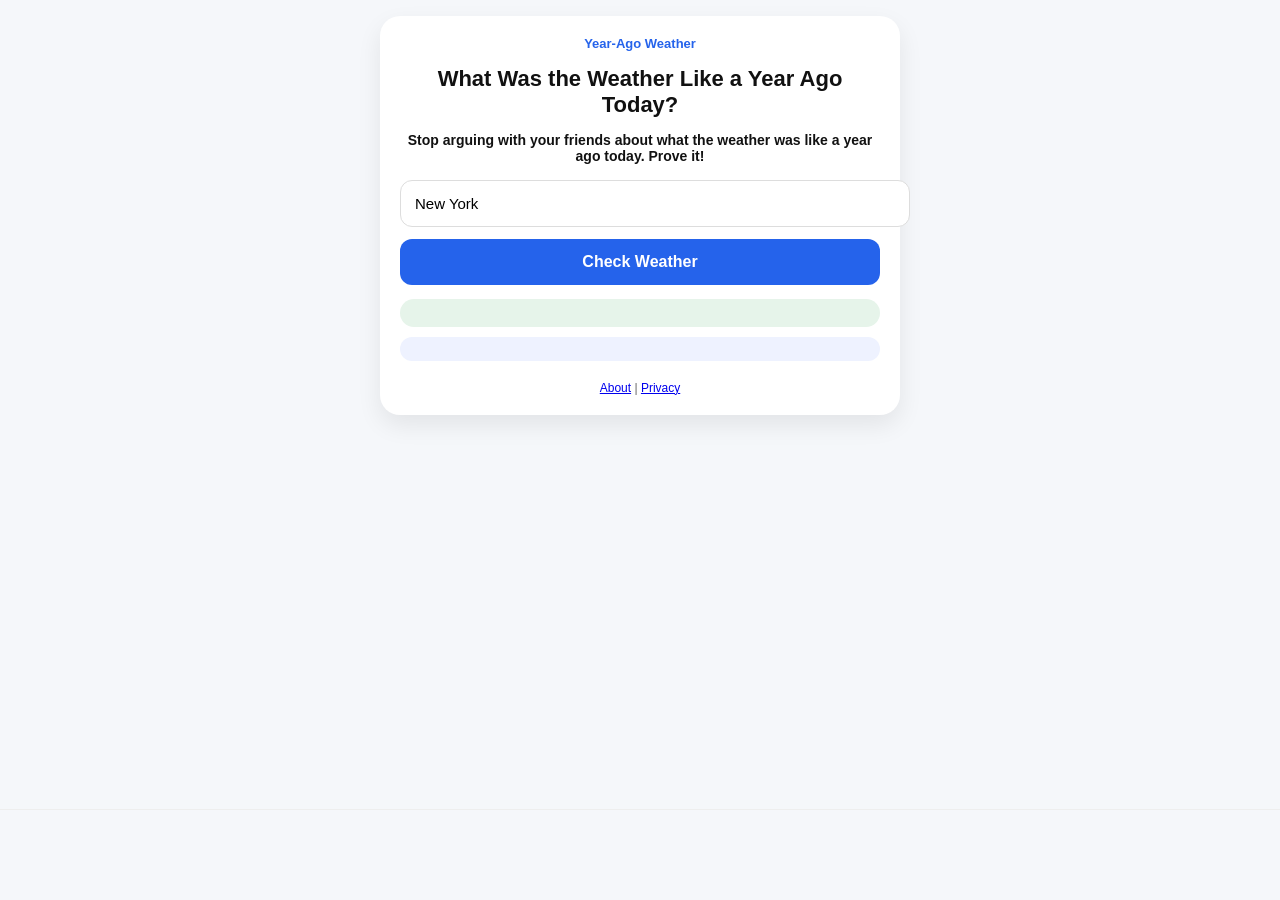
==== index.html @ 6bcfa390 "Add files via upload updated styling, added weather conditions, resolved for cities with same name" ====
<!DOCTYPE html>
<html lang="en">
<head>
  <meta charset="UTF-8" />
  <meta name="viewport" content="width=device-width, initial-scale=1.0"/>

  <title>Weather a Year Ago Today | Year-Ago Weather</title>
  <meta name="description" content="Check what the weather was like exactly one year ago today for any city. Compare today's weather vs last year instantly.">

  <!-- AdSense -->
  <script async src="https://pagead2.googlesyndication.com/pagead/js/adsbygoogle.js?client=ca-pub-XXXXXXXXXXXX"
       crossorigin="anonymous"></script>

  <style>
    body {
      font-family: -apple-system, BlinkMacSystemFont, "Segoe UI", Roboto, sans-serif;
      background: #f5f7fa;
      margin: 0;
      padding: 16px;
      padding-bottom: 110px;
      color: #111;
    }

    .container {
      max-width: 520px;
      margin: auto;
    }

    .card-ui {
      background: white;
      padding: 20px;
      border-radius: 20px;
      box-shadow: 0 10px 25px rgba(0,0,0,0.08);
    }

    .brand {
      text-align: center;
      font-size: 13px;
      font-weight: 600;
      color: #2563eb;
      margin-bottom: 6px;
    }

    h1 {
      text-align: center;
      font-size: 22px;
      margin-bottom: 10px;
    }

    .subtitle {
      text-align: center;
      font-size: 14px;
      font-weight: 600;
      margin-bottom: 16px;
    }

    input {
      width: 100%;
      padding: 14px;
      border-radius: 12px;
      border: 1px solid #ddd;
      margin-bottom: 12px;
      font-size: 15px;
    }

    button {
      width: 100%;
      padding: 14px;
      border: none;
      background: #2563eb;
      color: white;
      border-radius: 12px;
      font-size: 16px;
      font-weight: 600;
    }

    .weather-box {
      background: #f0f4f8;
      padding: 16px;
      border-radius: 14px;
      margin-top: 12px;
    }

    .summary {
      margin-top: 14px;
      padding: 14px;
      background: #e6f4ea;
      border-radius: 14px;
      font-size: 14px;
    }

    .trend {
      margin-top: 10px;
      padding: 12px;
      background: #eef2ff;
      border-radius: 14px;
      font-size: 13px;
    }

    .footer {
      text-align:center;
      font-size:12px;
      margin-top:20px;
      color:#666;
    }

    .bottom-ad {
      position: fixed;
      bottom: 0;
      left: 0;
      width: 100%;
      height: 90px;
      background: #f5f7fa;
      border-top: 1px solid #eee;
      display: flex;
      justify-content: center;
      align-items: center;
    }
  </style>
</head>

<body>

<div class="container">
  <div class="card-ui">

    <div class="brand">Year-Ago Weather</div>

    <h1>What Was the Weather Like a Year Ago Today?</h1>

    <p class="subtitle">
      Stop arguing with your friends about what the weather was like a year ago today. Prove it!
    </p>

    <input id="locationInput" placeholder="Enter city (e.g. New York)" />
    <button onclick="render()">Check Weather</button>

    <div id="today"></div>
    <div id="lastYear"></div>

    <div class="summary" id="summary"></div>
    <div class="trend" id="trend"></div>

    <div class="footer">
      <a href="/about.html">About</a> |
      <a href="/privacy.html">Privacy</a>
    </div>

  </div>
</div>

<div class="bottom-ad">
  <ins class="adsbygoogle"
       style="display:block;width:100%;height:90px"
       data-ad-client="ca-pub-XXXXXXXXXXXX"
       data-ad-slot="BOTTOM_SLOT"></ins>
</div>

<script>
(adsbygoogle = window.adsbygoogle || []).push({});

const params = new URLSearchParams(window.location.search);
document.getElementById("locationInput").value = params.get("city") || "New York";

function cToF(c){ return Math.round((c * 9/5) + 32); }

function getWeatherDescription(code){
  const map = {
    0:"clear skies",1:"mainly clear",2:"partly cloudy",3:"overcast",
    45:"foggy",61:"light rain",63:"rain",65:"heavy rain",
    71:"snow",80:"rain showers",95:"thunderstorms"
  };
  return map[code] || "mixed conditions";
}

async function render(){
  const location = document.getElementById("locationInput").value;

  const geoRes = await fetch(`https://geocoding-api.open-meteo.com/v1/search?name=${location}`);
  const geoData = await geoRes.json();

  if(!geoData.results){ alert("Location not found"); return; }

  const results = geoData.results;
  const best = results.find(r=>r.country_code==="US") || results[0];

  const { latitude, longitude, name, country } = best;

  const today = new Date();
  const lastYear = new Date();
  lastYear.setFullYear(today.getFullYear()-1);

  const formatDate = d=>d.toISOString().split("T")[0];

  const todayData = await (await fetch(
    `https://api.open-meteo.com/v1/forecast?latitude=${latitude}&longitude=${longitude}&daily=temperature_2m_max,temperature_2m_min,weathercode&timezone=auto`
  )).json();

  const lastYearData = await (await fetch(
    `https://archive-api.open-meteo.com/v1/archive?latitude=${latitude}&longitude=${longitude}&start_date=${formatDate(lastYear)}&end_date=${formatDate(lastYear)}&daily=temperature_2m_max,temperature_2m_min,weathercode&timezone=auto`
  )).json();

  const todayHigh = cToF(todayData.daily.temperature_2m_max[0]);
  const todayLow = cToF(todayData.daily.temperature_2m_min[0]);
  const todayCond = getWeatherDescription(todayData.daily.weathercode[0]);

  const lastHigh = cToF(lastYearData.daily.temperature_2m_max[0]);
  const lastLow = cToF(lastYearData.daily.temperature_2m_min[0]);
  const lastCond = getWeatherDescription(lastYearData.daily.weathercode[0]);

  document.getElementById("today").innerHTML = `
    <div class="weather-box">
      <strong>Today (${name})</strong><br>
      ${todayHigh}° / ${todayLow}° — ${todayCond}
    </div>`;

  document.getElementById("lastYear").innerHTML = `
    <div class="weather-box">
      <strong>Last Year</strong><br>
      ${lastHigh}° / ${lastLow}° — ${lastCond}
    </div>`;

  document.getElementById("summary").innerText =
    `Last year felt ${lastCond} at ${lastHigh}°, today is ${todayCond} at ${todayHigh}°.`;

  document.getElementById("trend").innerText =
    todayHigh > lastHigh ? "Warmer than last year 🔥" : "Colder than last year ❄️";
}

render();
</script>

</body>
</html>
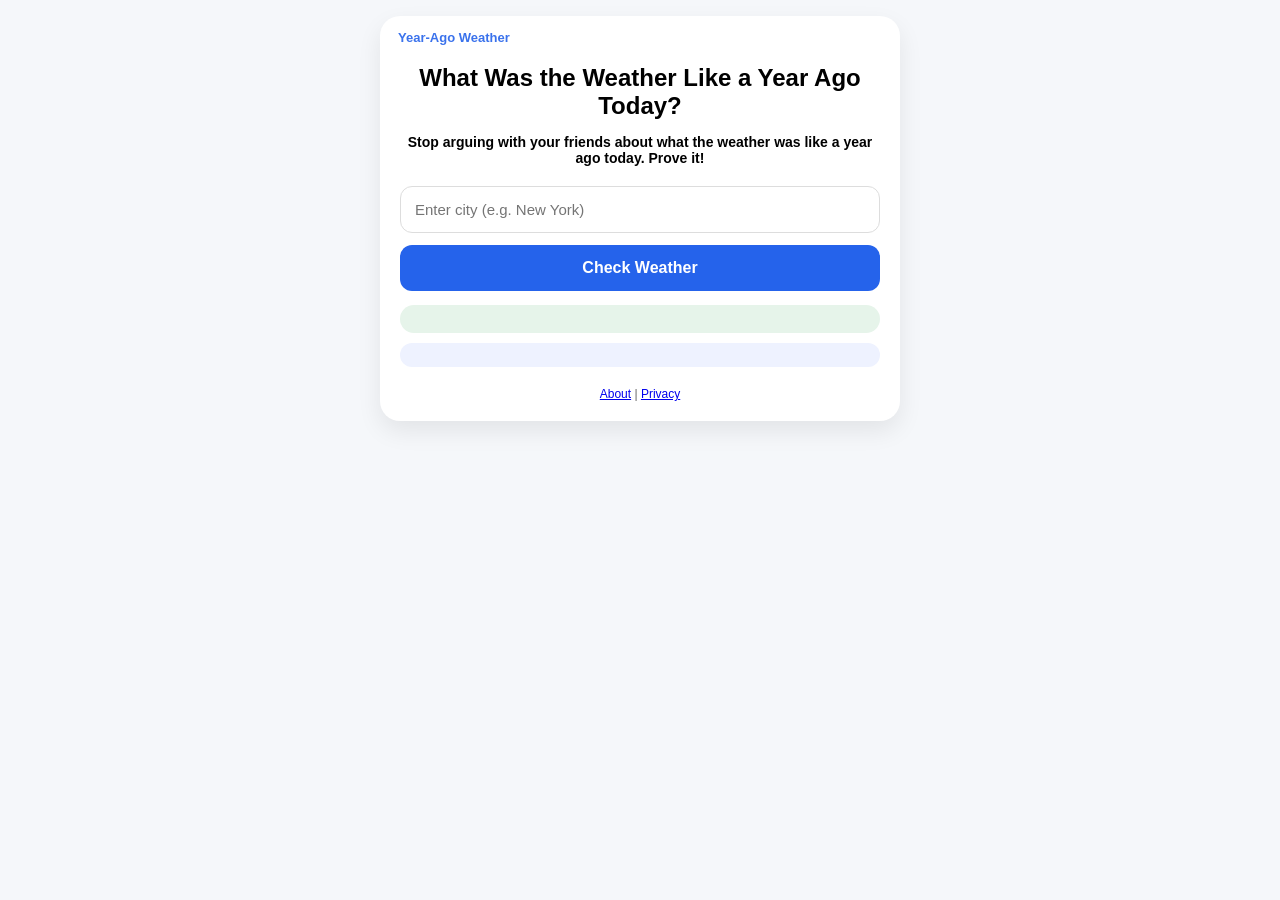
==== commit f5e411e2: "Add files via upload new ui and fixed some issues" ====
--- a/index.html
+++ b/index.html
@@ -1,230 +1,265 @@
 <!DOCTYPE html>
 <html lang="en">
 <head>
-  <meta charset="UTF-8" />
-  <meta name="viewport" content="width=device-width, initial-scale=1.0"/>
-
-  <title>Weather a Year Ago Today | Year-Ago Weather</title>
-  <meta name="description" content="Check what the weather was like exactly one year ago today for any city. Compare today's weather vs last year instantly.">
-
-  <!-- AdSense -->
-  <script async src="https://pagead2.googlesyndication.com/pagead/js/adsbygoogle.js?client=ca-pub-XXXXXXXXXXXX"
-       crossorigin="anonymous"></script>
-
-  <style>
-    body {
-      font-family: -apple-system, BlinkMacSystemFont, "Segoe UI", Roboto, sans-serif;
-      background: #f5f7fa;
-      margin: 0;
-      padding: 16px;
-      padding-bottom: 110px;
-      color: #111;
-    }
-
-    .container {
-      max-width: 520px;
-      margin: auto;
-    }
-
-    .card-ui {
-      background: white;
-      padding: 20px;
-      border-radius: 20px;
-      box-shadow: 0 10px 25px rgba(0,0,0,0.08);
-    }
-
-    .brand {
-      text-align: center;
-      font-size: 13px;
-      font-weight: 600;
-      color: #2563eb;
-      margin-bottom: 6px;
-    }
-
-    h1 {
-      text-align: center;
-      font-size: 22px;
-      margin-bottom: 10px;
-    }
-
-    .subtitle {
-      text-align: center;
-      font-size: 14px;
-      font-weight: 600;
-      margin-bottom: 16px;
-    }
-
-    input {
-      width: 100%;
-      padding: 14px;
-      border-radius: 12px;
-      border: 1px solid #ddd;
-      margin-bottom: 12px;
-      font-size: 15px;
-    }
-
-    button {
-      width: 100%;
-      padding: 14px;
-      border: none;
-      background: #2563eb;
-      color: white;
-      border-radius: 12px;
-      font-size: 16px;
-      font-weight: 600;
-    }
-
-    .weather-box {
-      background: #f0f4f8;
-      padding: 16px;
-      border-radius: 14px;
-      margin-top: 12px;
-    }
-
-    .summary {
-      margin-top: 14px;
-      padding: 14px;
-      background: #e6f4ea;
-      border-radius: 14px;
-      font-size: 14px;
-    }
-
-    .trend {
-      margin-top: 10px;
-      padding: 12px;
-      background: #eef2ff;
-      border-radius: 14px;
-      font-size: 13px;
-    }
-
-    .footer {
-      text-align:center;
-      font-size:12px;
-      margin-top:20px;
-      color:#666;
-    }
-
-    .bottom-ad {
-      position: fixed;
-      bottom: 0;
-      left: 0;
-      width: 100%;
-      height: 90px;
-      background: #f5f7fa;
-      border-top: 1px solid #eee;
-      display: flex;
-      justify-content: center;
-      align-items: center;
-    }
-  </style>
+<meta charset="UTF-8" />
+<meta name="viewport" content="width=device-width, initial-scale=1.0"/>
+
+<title>Weather a Year Ago Today | Year-Ago Weather</title>
+
+<!-- AdSense -->
+<script async src="https://pagead2.googlesyndication.com/pagead/js/adsbygoogle.js?client=ca-pub-4887816076249556"
+     crossorigin="anonymous"></script>
+
+<style>
+body {
+  font-family: -apple-system, BlinkMacSystemFont, "Segoe UI", Roboto, sans-serif;
+  background: #f5f7fa;
+  margin: 0;
+  padding: 16px;
+  padding-bottom: 110px;
+}
+
+.container {
+  max-width: 520px;
+  margin: auto;
+}
+
+.card-ui {
+  position: relative;
+  background: white;
+  padding: 32px 20px 20px;
+  border-radius: 20px;
+  box-shadow: 0 10px 25px rgba(0,0,0,0.08);
+}
+
+.brand {
+  position: absolute;
+  top: 14px;
+  left: 18px;
+  font-size: 13px;
+  font-weight: 600;
+  color: #2563eb;
+  opacity: 0.9;
+}
+
+h1 {
+  text-align: center;
+  font-size: 24px;
+  margin-bottom: 10px;
+}
+
+.subtitle {
+  text-align: center;
+  font-weight: 600;
+  margin-bottom: 18px;
+  font-size: 14px;
+}
+
+input {
+  width: 100%;
+  padding: 14px;
+  border-radius: 12px;
+  border: 1px solid #ddd;
+  margin-bottom: 12px;
+  font-size: 15px;
+  box-sizing: border-box;
+}
+
+button {
+  width: 100%;
+  padding: 14px;
+  border: none;
+  background: #2563eb;
+  color: white;
+  border-radius: 12px;
+  font-size: 16px;
+  font-weight: 600;
+}
+
+.weather-box {
+  background: #f0f4f8;
+  padding: 16px;
+  border-radius: 14px;
+  margin-top: 12px;
+  font-size: 14px;
+}
+
+.summary {
+  margin-top: 14px;
+  padding: 14px;
+  background: #e6f4ea;
+  border-radius: 14px;
+  font-size: 14px;
+}
+
+.trend {
+  margin-top: 10px;
+  padding: 12px;
+  background: #eef2ff;
+  border-radius: 14px;
+  font-size: 13px;
+}
+
+.ad-inline {
+  margin: 20px 0;
+  text-align: center;
+}
+
+.footer {
+  text-align:center;
+  font-size:12px;
+  margin-top:20px;
+  color:#666;
+}
+
+.bottom-ad {
+  position: fixed;
+  bottom: 0;
+  width: 100%;
+  height: 90px;
+  background: #f5f7fa;
+  display: flex;
+  justify-content: center;
+  align-items: center;
+}
+</style>
 </head>
 
 <body>
 
 <div class="container">
-  <div class="card-ui">
-
-    <div class="brand">Year-Ago Weather</div>
-
-    <h1>What Was the Weather Like a Year Ago Today?</h1>
-
-    <p class="subtitle">
-      Stop arguing with your friends about what the weather was like a year ago today. Prove it!
-    </p>
-
-    <input id="locationInput" placeholder="Enter city (e.g. New York)" />
-    <button onclick="render()">Check Weather</button>
-
-    <div id="today"></div>
-    <div id="lastYear"></div>
-
-    <div class="summary" id="summary"></div>
-    <div class="trend" id="trend"></div>
-
-    <div class="footer">
-      <a href="/about.html">About</a> |
-      <a href="/privacy.html">Privacy</a>
-    </div>
-
-  </div>
-</div>
-
+<div class="card-ui">
+
+<div class="brand">Year-Ago Weather</div>
+
+<h1>What Was the Weather Like a Year Ago Today?</h1>
+
+<p class="subtitle">
+Stop arguing with your friends about what the weather was like a year ago today. Prove it!
+</p>
+
+<!-- TOP AD -->
+<div class="ad-inline">
+<ins class="adsbygoogle"
+style="display:block"
+data-ad-client="ca-pub-XXXXXXXXXXXX"
+data-ad-slot="TOP_SLOT"
+data-ad-format="auto"></ins>
+</div>
+
+<input id="locationInput" placeholder="Enter city (e.g. New York)" />
+<button onclick="render()">Check Weather</button>
+
+<div id="today"></div>
+<div id="lastYear"></div>
+
+<div class="summary" id="summary"></div>
+<div class="trend" id="trend"></div>
+
+<!-- MID AD -->
+<div class="ad-inline">
+<ins class="adsbygoogle"
+style="display:block"
+data-ad-client="ca-pub-XXXXXXXXXXXX"
+data-ad-slot="MID_SLOT"
+data-ad-format="auto"></ins>
+</div>
+
+<div class="footer">
+  <a href="/about.html">About</a> |
+  <a href="/privacy.html">Privacy</a>
+</div>
+
+</div>
+</div>
+
+<!-- BOTTOM AD -->
 <div class="bottom-ad">
-  <ins class="adsbygoogle"
-       style="display:block;width:100%;height:90px"
-       data-ad-client="ca-pub-XXXXXXXXXXXX"
-       data-ad-slot="BOTTOM_SLOT"></ins>
+<ins class="adsbygoogle"
+style="display:block;width:100%;height:90px"
+data-ad-client="ca-pub-XXXXXXXXXXXX"
+data-ad-slot="BOTTOM_SLOT"></ins>
 </div>
 
 <script>
 (adsbygoogle = window.adsbygoogle || []).push({});
-
-const params = new URLSearchParams(window.location.search);
-document.getElementById("locationInput").value = params.get("city") || "New York";
+(adsbygoogle = window.adsbygoogle || []).push({});
+(adsbygoogle = window.adsbygoogle || []).push({});
 
 function cToF(c){ return Math.round((c * 9/5) + 32); }
 
 function getWeatherDescription(code){
   const map = {
-    0:"clear skies",1:"mainly clear",2:"partly cloudy",3:"overcast",
-    45:"foggy",61:"light rain",63:"rain",65:"heavy rain",
-    71:"snow",80:"rain showers",95:"thunderstorms"
+    0:"☀️ clear skies",
+    1:"🌤 mostly clear",
+    2:"⛅ partly cloudy",
+    3:"☁️ overcast",
+    45:"🌫 foggy",
+    61:"🌧 light rain",
+    63:"🌧 steady rain",
+    65:"🌧 heavy rain",
+    71:"❄️ snow",
+    80:"🌦 showers",
+    95:"⛈ thunderstorms"
   };
-  return map[code] || "mixed conditions";
+  return map[code] || "🌥 mixed conditions";
 }
 
 async function render(){
   const location = document.getElementById("locationInput").value;
 
-  const geoRes = await fetch(`https://geocoding-api.open-meteo.com/v1/search?name=${location}`);
-  const geoData = await geoRes.json();
-
-  if(!geoData.results){ alert("Location not found"); return; }
-
-  const results = geoData.results;
-  const best = results.find(r=>r.country_code==="US") || results[0];
-
-  const { latitude, longitude, name, country } = best;
+  const geo = await (await fetch(`https://geocoding-api.open-meteo.com/v1/search?name=${location}`)).json();
+  if(!geo.results){ alert("Not found"); return; }
+
+  const best = geo.results.find(r=>r.country_code==="US") || geo.results[0];
+
+  const { latitude, longitude, name, admin1, country } = best;
+
+  const locationLabel = admin1 
+    ? `${name}, ${admin1}` 
+    : `${name}, ${country}`;
 
   const today = new Date();
   const lastYear = new Date();
   lastYear.setFullYear(today.getFullYear()-1);
 
-  const formatDate = d=>d.toISOString().split("T")[0];
+  const f = d=>d.toISOString().split("T")[0];
 
   const todayData = await (await fetch(
     `https://api.open-meteo.com/v1/forecast?latitude=${latitude}&longitude=${longitude}&daily=temperature_2m_max,temperature_2m_min,weathercode&timezone=auto`
   )).json();
 
-  const lastYearData = await (await fetch(
-    `https://archive-api.open-meteo.com/v1/archive?latitude=${latitude}&longitude=${longitude}&start_date=${formatDate(lastYear)}&end_date=${formatDate(lastYear)}&daily=temperature_2m_max,temperature_2m_min,weathercode&timezone=auto`
+  const lastData = await (await fetch(
+    `https://archive-api.open-meteo.com/v1/archive?latitude=${latitude}&longitude=${longitude}&start_date=${f(lastYear)}&end_date=${f(lastYear)}&daily=temperature_2m_max,temperature_2m_min,weathercode&timezone=auto`
   )).json();
 
-  const todayHigh = cToF(todayData.daily.temperature_2m_max[0]);
-  const todayLow = cToF(todayData.daily.temperature_2m_min[0]);
-  const todayCond = getWeatherDescription(todayData.daily.weathercode[0]);
-
-  const lastHigh = cToF(lastYearData.daily.temperature_2m_max[0]);
-  const lastLow = cToF(lastYearData.daily.temperature_2m_min[0]);
-  const lastCond = getWeatherDescription(lastYearData.daily.weathercode[0]);
-
-  document.getElementById("today").innerHTML = `
-    <div class="weather-box">
-      <strong>Today (${name})</strong><br>
-      ${todayHigh}° / ${todayLow}° — ${todayCond}
+  const th = cToF(todayData.daily.temperature_2m_max[0]);
+  const tl = cToF(todayData.daily.temperature_2m_min[0]);
+  const tc = getWeatherDescription(todayData.daily.weathercode[0]);
+
+  const lh = cToF(lastData.daily.temperature_2m_max[0]);
+  const ll = cToF(lastData.daily.temperature_2m_min[0]);
+  const lc = getWeatherDescription(lastData.daily.weathercode[0]);
+
+  document.getElementById("today").innerHTML =
+    `<div class="weather-box">
+      <strong>Today (${locationLabel})</strong><br>
+      High: ${th}° / Low: ${tl}°<br>
+      ${tc}
     </div>`;
 
-  document.getElementById("lastYear").innerHTML = `
-    <div class="weather-box">
+  document.getElementById("lastYear").innerHTML =
+    `<div class="weather-box">
       <strong>Last Year</strong><br>
-      ${lastHigh}° / ${lastLow}° — ${lastCond}
+      High: ${lh}° / Low: ${ll}°<br>
+      ${lc}
     </div>`;
 
   document.getElementById("summary").innerText =
-    `Last year felt ${lastCond} at ${lastHigh}°, today is ${todayCond} at ${todayHigh}°.`;
+    `Last year was ${lc} at ${lh}°, today is ${tc} at ${th}°.`;
 
   document.getElementById("trend").innerText =
-    todayHigh > lastHigh ? "Warmer than last year 🔥" : "Colder than last year ❄️";
+    th > lh ? "Warmer than last year 🔥" : "Colder than last year ❄️";
 }
 
 render();
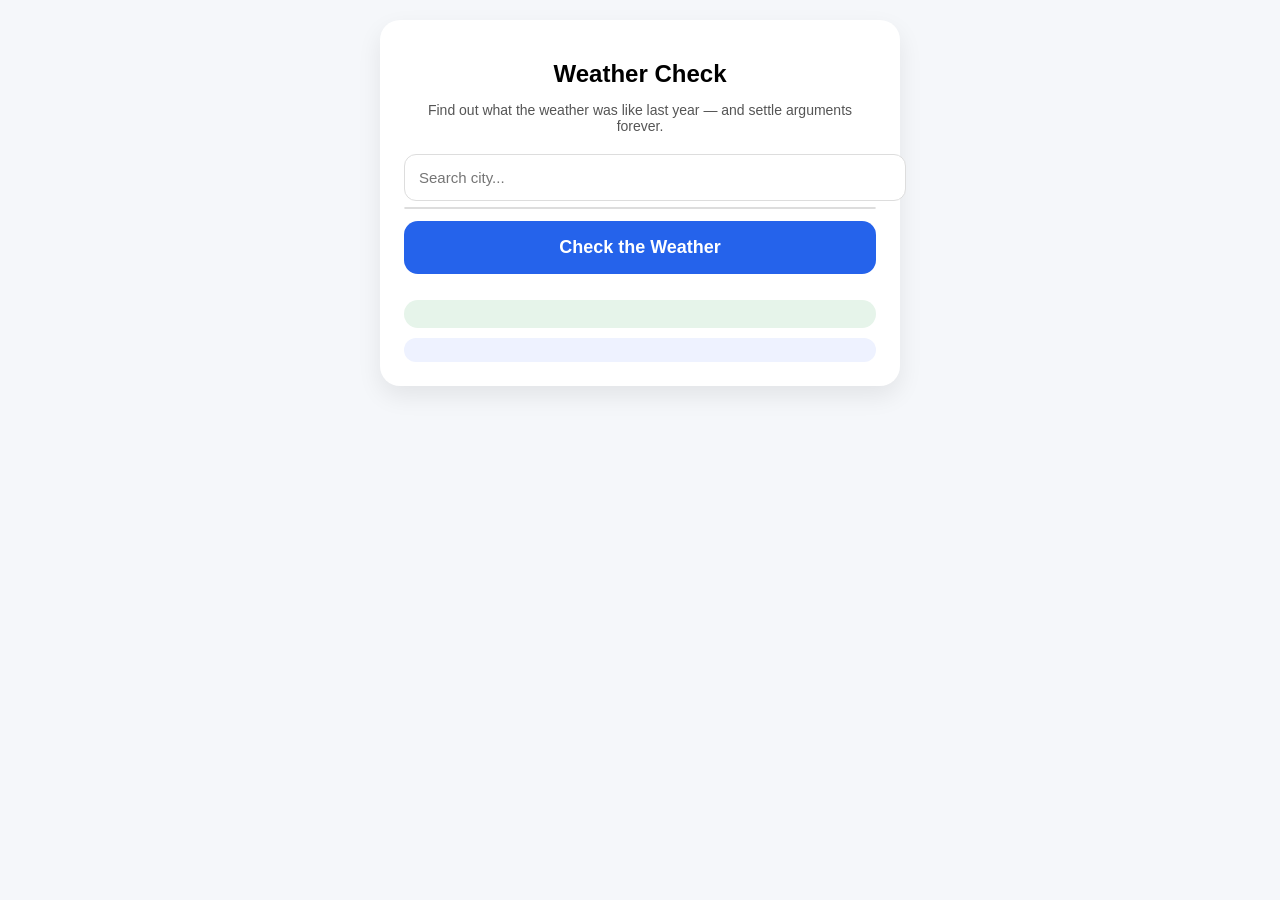
==== commit a6c0be29: "Add files via upload updated the ui and removed reference to adsense" ====
--- a/index.html
+++ b/index.html
@@ -4,19 +4,14 @@
 <meta charset="UTF-8" />
 <meta name="viewport" content="width=device-width, initial-scale=1.0"/>
 
-<title>Weather a Year Ago Today | Year-Ago Weather</title>
-
-<!-- AdSense -->
-<script async src="https://pagead2.googlesyndication.com/pagead/js/adsbygoogle.js?client=ca-pub-4887816076249556"
-     crossorigin="anonymous"></script>
+<title>Weather a Year Ago Today</title>
 
 <style>
 body {
   font-family: -apple-system, BlinkMacSystemFont, "Segoe UI", Roboto, sans-serif;
   background: #f5f7fa;
   margin: 0;
-  padding: 16px;
-  padding-bottom: 110px;
+  padding: 20px;
 }
 
 .container {
@@ -24,64 +19,73 @@
   margin: auto;
 }
 
-.card-ui {
-  position: relative;
+.card {
   background: white;
-  padding: 32px 20px 20px;
+  padding: 24px;
   border-radius: 20px;
   box-shadow: 0 10px 25px rgba(0,0,0,0.08);
-}
-
-.brand {
-  position: absolute;
-  top: 14px;
-  left: 18px;
-  font-size: 13px;
-  font-weight: 600;
-  color: #2563eb;
-  opacity: 0.9;
 }
 
 h1 {
   text-align: center;
   font-size: 24px;
-  margin-bottom: 10px;
+  margin-bottom: 6px;
 }
 
 .subtitle {
   text-align: center;
-  font-weight: 600;
-  margin-bottom: 18px;
   font-size: 14px;
-}
-
+  margin-bottom: 20px;
+  color: #555;
+}
+
+/* Search */
 input {
   width: 100%;
   padding: 14px;
   border-radius: 12px;
   border: 1px solid #ddd;
+  font-size: 15px;
+  margin-bottom: 6px;
+}
+
+.dropdown {
+  background: white;
+  border: 1px solid #ddd;
+  border-radius: 12px;
+  max-height: 150px;
+  overflow-y: auto;
   margin-bottom: 12px;
-  font-size: 15px;
-  box-sizing: border-box;
-}
-
+}
+
+.dropdown div {
+  padding: 10px;
+  cursor: pointer;
+}
+
+.dropdown div:hover {
+  background: #f0f4f8;
+}
+
+/* Button */
 button {
   width: 100%;
-  padding: 14px;
+  padding: 16px;
   border: none;
   background: #2563eb;
   color: white;
-  border-radius: 12px;
-  font-size: 16px;
-  font-weight: 600;
-}
-
+  border-radius: 14px;
+  font-size: 18px;
+  font-weight: 700;
+  margin-bottom: 12px;
+}
+
+/* Weather boxes */
 .weather-box {
   background: #f0f4f8;
   padding: 16px;
   border-radius: 14px;
   margin-top: 12px;
-  font-size: 14px;
 }
 
 .summary {
@@ -89,7 +93,6 @@
   padding: 14px;
   background: #e6f4ea;
   border-radius: 14px;
-  font-size: 14px;
 }
 
 .trend {
@@ -97,30 +100,6 @@
   padding: 12px;
   background: #eef2ff;
   border-radius: 14px;
-  font-size: 13px;
-}
-
-.ad-inline {
-  margin: 20px 0;
-  text-align: center;
-}
-
-.footer {
-  text-align:center;
-  font-size:12px;
-  margin-top:20px;
-  color:#666;
-}
-
-.bottom-ad {
-  position: fixed;
-  bottom: 0;
-  width: 100%;
-  height: 90px;
-  background: #f5f7fa;
-  display: flex;
-  justify-content: center;
-  align-items: center;
 }
 </style>
 </head>
@@ -128,96 +107,87 @@
 <body>
 
 <div class="container">
-<div class="card-ui">
-
-<div class="brand">Year-Ago Weather</div>
-
-<h1>What Was the Weather Like a Year Ago Today?</h1>
+<div class="card">
+
+<h1>Weather Check</h1>
 
 <p class="subtitle">
-Stop arguing with your friends about what the weather was like a year ago today. Prove it!
+Find out what the weather was like last year — and settle arguments forever.
 </p>
 
-<!-- TOP AD -->
-<div class="ad-inline">
-<ins class="adsbygoogle"
-style="display:block"
-data-ad-client="ca-pub-XXXXXXXXXXXX"
-data-ad-slot="TOP_SLOT"
-data-ad-format="auto"></ins>
-</div>
-
-<input id="locationInput" placeholder="Enter city (e.g. New York)" />
-<button onclick="render()">Check Weather</button>
+<input id="search" placeholder="Search city..." oninput="searchCity()" />
+<div id="results" class="dropdown"></div>
+
+<button onclick="render()">Check the Weather</button>
 
 <div id="today"></div>
 <div id="lastYear"></div>
-
 <div class="summary" id="summary"></div>
 <div class="trend" id="trend"></div>
 
-<!-- MID AD -->
-<div class="ad-inline">
-<ins class="adsbygoogle"
-style="display:block"
-data-ad-client="ca-pub-XXXXXXXXXXXX"
-data-ad-slot="MID_SLOT"
-data-ad-format="auto"></ins>
-</div>
-
-<div class="footer">
-  <a href="/about.html">About</a> |
-  <a href="/privacy.html">Privacy</a>
-</div>
-
 </div>
 </div>
 
-<!-- BOTTOM AD -->
-<div class="bottom-ad">
-<ins class="adsbygoogle"
-style="display:block;width:100%;height:90px"
-data-ad-client="ca-pub-XXXXXXXXXXXX"
-data-ad-slot="BOTTOM_SLOT"></ins>
-</div>
-
 <script>
-(adsbygoogle = window.adsbygoogle || []).push({});
-(adsbygoogle = window.adsbygoogle || []).push({});
-(adsbygoogle = window.adsbygoogle || []).push({});
+let selectedLocation = null;
 
 function cToF(c){ return Math.round((c * 9/5) + 32); }
 
 function getWeatherDescription(code){
   const map = {
-    0:"☀️ clear skies",
-    1:"🌤 mostly clear",
-    2:"⛅ partly cloudy",
-    3:"☁️ overcast",
-    45:"🌫 foggy",
-    61:"🌧 light rain",
-    63:"🌧 steady rain",
-    65:"🌧 heavy rain",
-    71:"❄️ snow",
-    80:"🌦 showers",
-    95:"⛈ thunderstorms"
+    0:"clear skies",
+    1:"mostly clear",
+    2:"partly cloudy",
+    3:"overcast",
+    61:"light rain",
+    63:"rain",
+    65:"heavy rain",
+    71:"snow",
+    80:"showers",
+    95:"thunderstorms"
   };
-  return map[code] || "🌥 mixed conditions";
-}
-
+  return map[code] || "weird weather";
+}
+
+/* SEARCH + DROPDOWN */
+async function searchCity(){
+  const q = document.getElementById("search").value;
+  if(q.length < 3) return;
+
+  const res = await fetch(`https://geocoding-api.open-meteo.com/v1/search?name=${q}`);
+  const data = await res.json();
+
+  const results = document.getElementById("results");
+  results.innerHTML = "";
+
+  if(!data.results) return;
+
+  data.results.slice(0,5).forEach(r=>{
+    const div = document.createElement("div");
+
+    const label = `${r.name}, ${r.admin1 || ""}, ${r.country}`;
+    div.innerText = label;
+
+    div.onclick = ()=>{
+      selectedLocation = r;
+      document.getElementById("search").value = label;
+      results.innerHTML = "";
+    };
+
+    results.appendChild(div);
+  });
+}
+
+/* MAIN FUNCTION */
 async function render(){
-  const location = document.getElementById("locationInput").value;
-
-  const geo = await (await fetch(`https://geocoding-api.open-meteo.com/v1/search?name=${location}`)).json();
-  if(!geo.results){ alert("Not found"); return; }
-
-  const best = geo.results.find(r=>r.country_code==="US") || geo.results[0];
-
-  const { latitude, longitude, name, admin1, country } = best;
-
-  const locationLabel = admin1 
-    ? `${name}, ${admin1}` 
-    : `${name}, ${country}`;
+  if(!selectedLocation){
+    document.getElementById("summary").innerText = "Pick a real place first.";
+    return;
+  }
+
+  const { latitude, longitude, name, admin1 } = selectedLocation;
+
+  const locationLabel = admin1 ? `${name}, ${admin1}` : name;
 
   const today = new Date();
   const lastYear = new Date();
@@ -244,25 +214,32 @@
   document.getElementById("today").innerHTML =
     `<div class="weather-box">
       <strong>Today (${locationLabel})</strong><br>
-      High: ${th}° / Low: ${tl}°<br>
-      ${tc}
+      ${th}° / ${tl}° — ${tc}
     </div>`;
 
   document.getElementById("lastYear").innerHTML =
     `<div class="weather-box">
       <strong>Last Year</strong><br>
-      High: ${lh}° / Low: ${ll}°<br>
-      ${lc}
+      ${lh}° / ${ll}° — ${lc}
     </div>`;
 
+  /* FUNNY SUMMARY */
+  const summaryLines = [
+    `Last year was ${lc} at ${lh}°. Today? ${tc} at ${th}°. Progress? Debatable.`,
+    `If you remember it being nicer last year… you might be wrong.`,
+    `Weather memory is unreliable. Data is not.`,
+    `Last year: ${lh}°. Today: ${th}°. Mother Nature doing her thing.`,
+  ];
+
   document.getElementById("summary").innerText =
-    `Last year was ${lc} at ${lh}°, today is ${tc} at ${th}°.`;
-
+    summaryLines[Math.floor(Math.random()*summaryLines.length)];
+
+  /* TREND */
   document.getElementById("trend").innerText =
-    th > lh ? "Warmer than last year 🔥" : "Colder than last year ❄️";
-}
-
-render();
+    th > lh
+      ? "Warmer than last year. Climate glow-up."
+      : "Colder than last year. Nature chose violence.";
+}
 </script>
 
 </body>
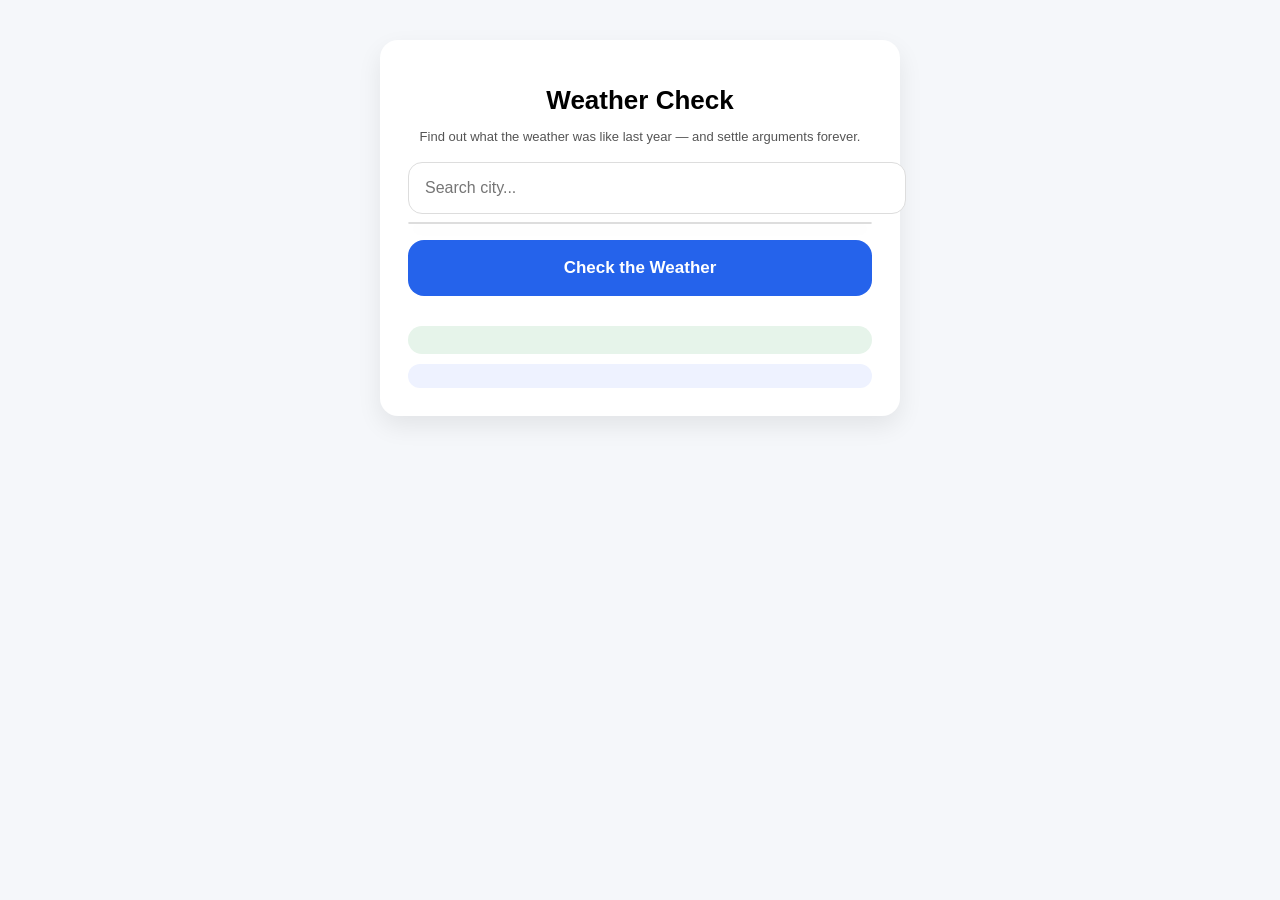
==== commit b92a31af: "Add files via upload" ====
--- a/index.html
+++ b/index.html
@@ -2,7 +2,7 @@
 <html lang="en">
 <head>
 <meta charset="UTF-8" />
-<meta name="viewport" content="width=device-width, initial-scale=1.0"/>
+<meta name="viewport" content="width=device-width, initial-scale=1, viewport-fit=cover">
 
 <title>Weather a Year Ago Today</title>
 
@@ -11,95 +11,120 @@
   font-family: -apple-system, BlinkMacSystemFont, "Segoe UI", Roboto, sans-serif;
   background: #f5f7fa;
   margin: 0;
-  padding: 20px;
+  padding: 16px;
+  -webkit-font-smoothing: antialiased;
 }
 
 .container {
   max-width: 520px;
   margin: auto;
+  padding-bottom: env(safe-area-inset-bottom);
 }
 
 .card {
   background: white;
-  padding: 24px;
-  border-radius: 20px;
+  padding: 20px;
+  border-radius: 18px;
   box-shadow: 0 10px 25px rgba(0,0,0,0.08);
 }
 
 h1 {
   text-align: center;
-  font-size: 24px;
+  font-size: 22px;
   margin-bottom: 6px;
 }
 
 .subtitle {
   text-align: center;
-  font-size: 14px;
-  margin-bottom: 20px;
+  font-size: 13px;
+  margin-bottom: 18px;
   color: #555;
 }
 
-/* Search */
 input {
   width: 100%;
-  padding: 14px;
-  border-radius: 12px;
+  padding: 16px;
+  border-radius: 14px;
   border: 1px solid #ddd;
-  font-size: 15px;
-  margin-bottom: 6px;
+  font-size: 16px;
+  margin-bottom: 8px;
 }
 
 .dropdown {
   background: white;
   border: 1px solid #ddd;
-  border-radius: 12px;
-  max-height: 150px;
+  border-radius: 14px;
+  max-height: 200px;
   overflow-y: auto;
-  margin-bottom: 12px;
+  margin-bottom: 16px;
+  box-shadow: 0 6px 16px rgba(0,0,0,0.05);
 }
 
 .dropdown div {
-  padding: 10px;
-  cursor: pointer;
-}
-
-.dropdown div:hover {
-  background: #f0f4f8;
-}
-
-/* Button */
+  padding: 14px;
+  font-size: 15px;
+}
+
+.dropdown div:active {
+  background: #e5e7eb;
+}
+
 button {
+  position: sticky;
+  bottom: 12px;
   width: 100%;
-  padding: 16px;
+  padding: 18px;
   border: none;
   background: #2563eb;
   color: white;
-  border-radius: 14px;
-  font-size: 18px;
+  border-radius: 16px;
+  font-size: 17px;
   font-weight: 700;
-  margin-bottom: 12px;
-}
-
-/* Weather boxes */
+  margin-bottom: 16px;
+}
+
 .weather-box {
-  background: #f0f4f8;
+  background: #f1f5f9;
   padding: 16px;
-  border-radius: 14px;
+  border-radius: 16px;
   margin-top: 12px;
+  font-size: 15px;
+  line-height: 1.5;
 }
 
 .summary {
   margin-top: 14px;
   padding: 14px;
   background: #e6f4ea;
-  border-radius: 14px;
+  border-radius: 16px;
+  font-size: 14px;
 }
 
 .trend {
   margin-top: 10px;
   padding: 12px;
   background: #eef2ff;
-  border-radius: 14px;
+  border-radius: 16px;
+  font-size: 14px;
+}
+
+.icon {
+  font-size: 20px;
+  margin-right: 6px;
+}
+
+@media (min-width: 640px) {
+  body {
+    padding: 40px 16px;
+  }
+
+  .card {
+    padding: 28px;
+  }
+
+  h1 {
+    font-size: 26px;
+  }
 }
 </style>
 </head>
@@ -110,7 +135,6 @@
 <div class="card">
 
 <h1>Weather Check</h1>
-
 <p class="subtitle">
 Find out what the weather was like last year — and settle arguments forever.
 </p>
@@ -133,23 +157,23 @@
 
 function cToF(c){ return Math.round((c * 9/5) + 32); }
 
-function getWeatherDescription(code){
+function getWeather(code){
   const map = {
-    0:"clear skies",
-    1:"mostly clear",
-    2:"partly cloudy",
-    3:"overcast",
-    61:"light rain",
-    63:"rain",
-    65:"heavy rain",
-    71:"snow",
-    80:"showers",
-    95:"thunderstorms"
+    0:{text:"clear skies", icon:"☀️"},
+    1:{text:"mostly clear", icon:"🌤"},
+    2:{text:"partly cloudy", icon:"⛅"},
+    3:{text:"overcast", icon:"☁️"},
+    45:{text:"foggy", icon:"🌫"},
+    61:{text:"light rain", icon:"🌦"},
+    63:{text:"rain", icon:"🌧"},
+    65:{text:"heavy rain", icon:"🌧"},
+    71:{text:"snow", icon:"❄️"},
+    80:{text:"showers", icon:"🌦"},
+    95:{text:"thunderstorms", icon:"⛈"}
   };
-  return map[code] || "weird weather";
-}
-
-/* SEARCH + DROPDOWN */
+  return map[code] || {text:"mixed chaos", icon:"🌥"};
+}
+
 async function searchCity(){
   const q = document.getElementById("search").value;
   if(q.length < 3) return;
@@ -178,7 +202,6 @@
   });
 }
 
-/* MAIN FUNCTION */
 async function render(){
   if(!selectedLocation){
     document.getElementById("summary").innerText = "Pick a real place first.";
@@ -186,7 +209,6 @@
   }
 
   const { latitude, longitude, name, admin1 } = selectedLocation;
-
   const locationLabel = admin1 ? `${name}, ${admin1}` : name;
 
   const today = new Date();
@@ -205,36 +227,36 @@
 
   const th = cToF(todayData.daily.temperature_2m_max[0]);
   const tl = cToF(todayData.daily.temperature_2m_min[0]);
-  const tc = getWeatherDescription(todayData.daily.weathercode[0]);
+  const todayWeather = getWeather(todayData.daily.weathercode[0]);
 
   const lh = cToF(lastData.daily.temperature_2m_max[0]);
   const ll = cToF(lastData.daily.temperature_2m_min[0]);
-  const lc = getWeatherDescription(lastData.daily.weathercode[0]);
+  const lastWeather = getWeather(lastData.daily.weathercode[0]);
 
   document.getElementById("today").innerHTML =
     `<div class="weather-box">
       <strong>Today (${locationLabel})</strong><br>
-      ${th}° / ${tl}° — ${tc}
+      ${th}° / ${tl}°<br>
+      <span class="icon">${todayWeather.icon}</span>${todayWeather.text}
     </div>`;
 
   document.getElementById("lastYear").innerHTML =
     `<div class="weather-box">
       <strong>Last Year</strong><br>
-      ${lh}° / ${ll}° — ${lc}
+      ${lh}° / ${ll}°<br>
+      <span class="icon">${lastWeather.icon}</span>${lastWeather.text}
     </div>`;
 
-  /* FUNNY SUMMARY */
   const summaryLines = [
-    `Last year was ${lc} at ${lh}°. Today? ${tc} at ${th}°. Progress? Debatable.`,
+    `Last year was ${lastWeather.text} at ${lh}°. Today? ${todayWeather.text} at ${th}°. Progress? Debatable.`,
     `If you remember it being nicer last year… you might be wrong.`,
     `Weather memory is unreliable. Data is not.`,
-    `Last year: ${lh}°. Today: ${th}°. Mother Nature doing her thing.`,
+    `Last year: ${lh}°. Today: ${th}°. Nature doing whatever it wants.`
   ];
 
   document.getElementById("summary").innerText =
     summaryLines[Math.floor(Math.random()*summaryLines.length)];
 
-  /* TREND */
   document.getElementById("trend").innerText =
     th > lh
       ? "Warmer than last year. Climate glow-up."
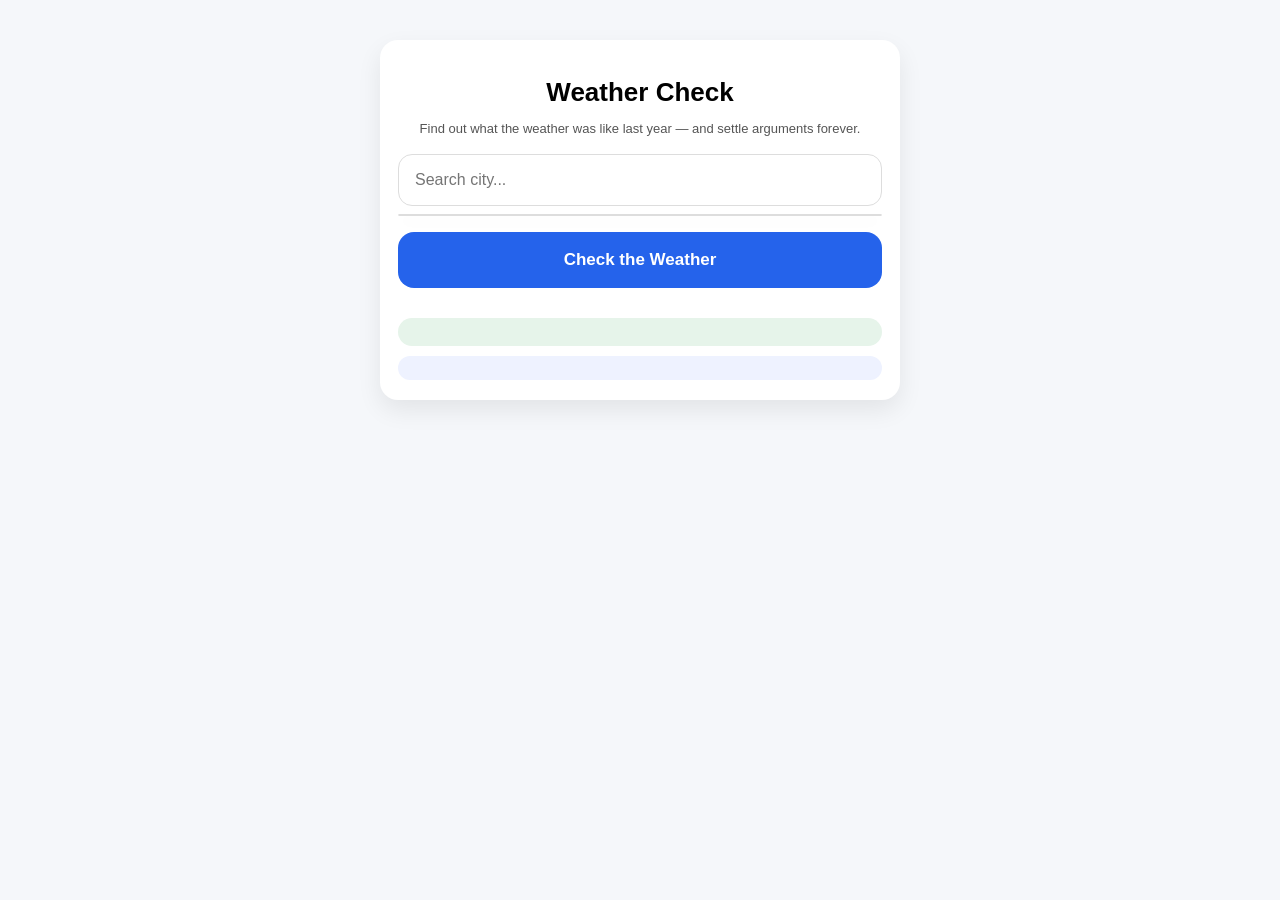
==== commit 379aeeed: "Add files via upload" ====
--- a/index.html
+++ b/index.html
@@ -7,6 +7,11 @@
 <title>Weather a Year Ago Today</title>
 
 <style>
+  *,
+*::before,
+*::after {
+  box-sizing: border-box;
+}
 body {
   font-family: -apple-system, BlinkMacSystemFont, "Segoe UI", Roboto, sans-serif;
   background: #f5f7fa;
@@ -48,6 +53,7 @@
   border: 1px solid #ddd;
   font-size: 16px;
   margin-bottom: 8px;
+  box-sizing: border-box;
 }
 
 .dropdown {
@@ -119,7 +125,7 @@
   }
 
   .card {
-    padding: 28px;
+    padding: 20px 18px;
   }
 
   h1 {
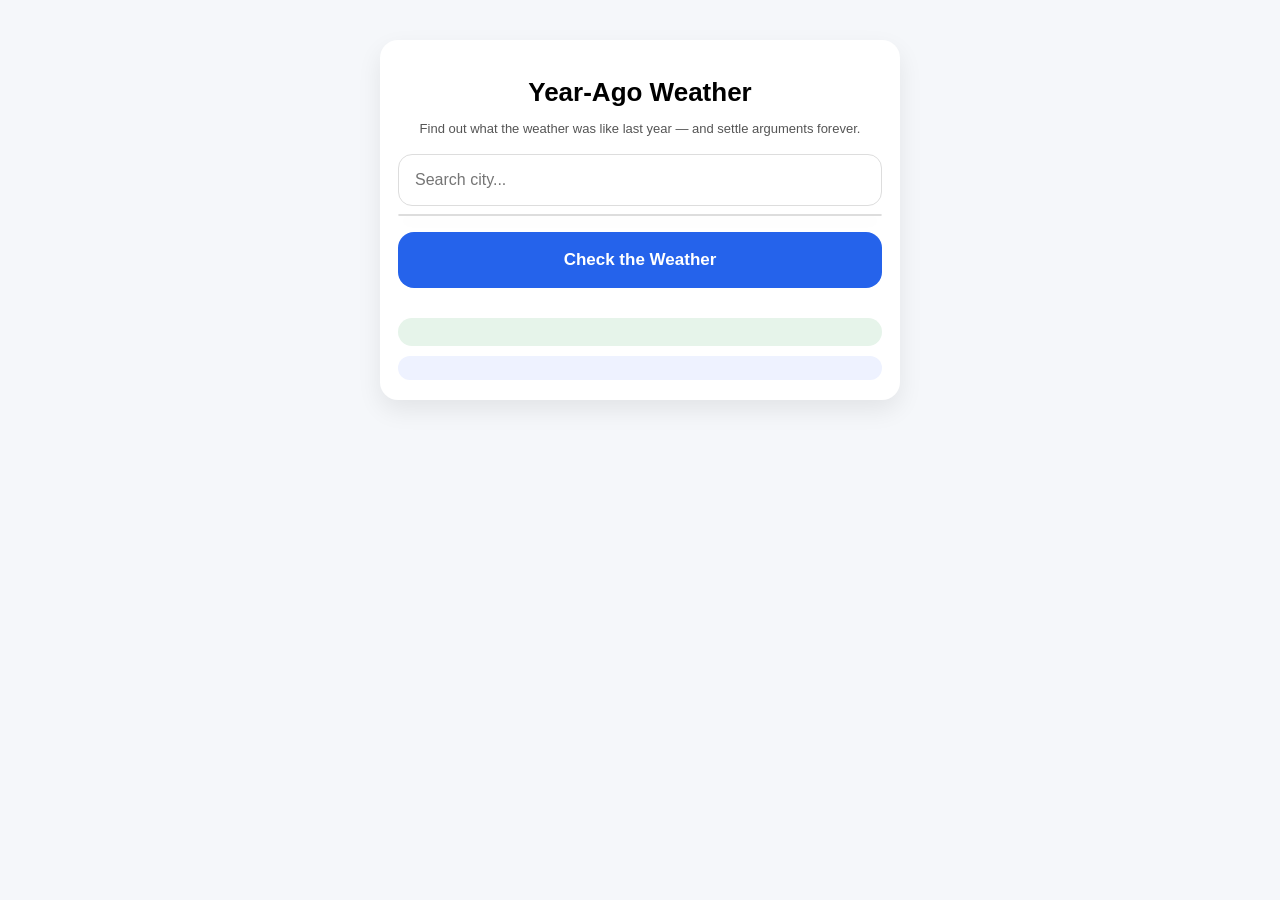
==== commit bcaf1946: "Add files via upload" ====
--- a/index.html
+++ b/index.html
@@ -140,7 +140,7 @@
 <div class="container">
 <div class="card">
 
-<h1>Weather Check</h1>
+<h1>Year-Ago Weather</h1>
 <p class="subtitle">
 Find out what the weather was like last year — and settle arguments forever.
 </p>
